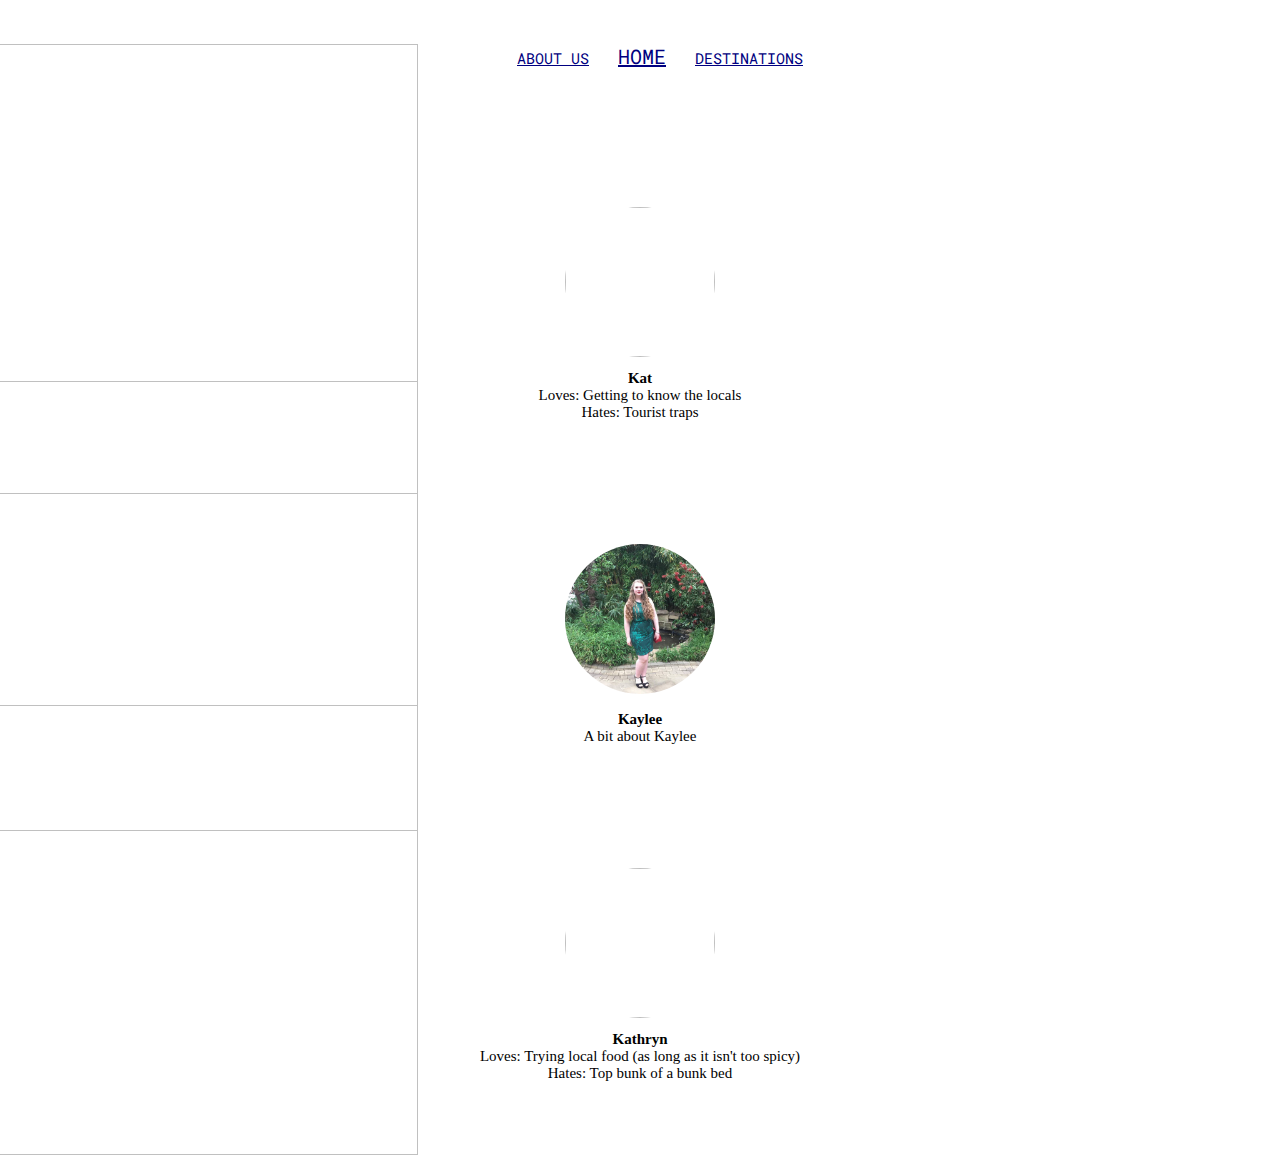
==== AboutUs.html @ 7ca0b4f2 "renamed index" ====
<!DOCTYPE html>
<html>
<head>
  <title> About Us </title>
  <link rel="stylesheet" href="bootstrap-3.3.7-dist/css/bootstrap.css">
  <meta name="viewport" content="width=device-width,initial-scale=1.0">
  <link rel="stylesheet" href="web.css" type="text/css">
  <link href='https://fonts.googleapis.com/css?family=Roboto+Mono' rel='stylesheet' type='text/css'>
</head>

<body>
  <header>
    <ul>
      <li><a href="AboutUs.html" title="About Us">ABOUT US</a></li>
      <li class='home'><a href="index.html" title="Home">HOME</a></li>
      <li><a href="destinations.html" title="Destinations" alt="Destinations">DESTINATIONS</a></li>
    </ul>
  </header>

  <div class= "container">
    <div class="row">
      <div class="col-md-4">
        <figure>
            <img class=person src="https://i.imgur.com/RxGaNOl.jpg?1" >
            <figcaption>
               <strong>Kat</strong><br>Loves: Getting to know the locals <br>Hates: Tourist traps
            </figcaption>
        <img class=splatter src="https://i.imgur.com/LhtbZLN.png">
      </figure>
      </div>
      <div class="col-md-4">
        <figure>
            <img class=person src="Kaylee.jpg" >
            <figcaption>
              <strong>Kaylee</strong><br> A bit about Kaylee
              </figcaption>
        <img class=splatter src="https://i.imgur.com/WIMSgtK.png">
      </figure>
      </div>
      <div class="col-md-4">
        <figure>
            <img class=person src="IMG_8936.jpg" >
            <figcaption>
            <strong>Kathryn</strong><br>Loves: Trying local food (as long as it isn't too spicy) <br>Hates: Top bunk of a bunk bed

          </figcaption>
        <img class=splatter src="https://i.imgur.com/LhtbZLN.png">
      </figure>
      </div>
    </div>
  </div>

</body>

<!-- <footer>
  <h2>Contact Us</h2>
<a href="#"> <img src="https://imgur.com/FJV2xjM.png" title="Facebook" width=30 height=30> </a>
<a href="#"> <img src="https://imgur.com/UqFc2Yy.png" title="Instagram" width=30 height=30> </a>
<a href="#"> <img src="https://imgur.com/R9vd7ZF.png" title="Twitter" width=30 height=30> </a>
</footer> --->

</html>
---- web.css ----
header {
  padding: 20px 0px 5px 0px;
  text-align: center;
  background-size: cover;
  font-size: 15px;
  font-family: 'Roboto Mono', cursive;
}

header.vietnam{
  background: url("vietnam_background.jpg");
  background-size: cover;
}
a {
  color: navy;
}
h2{
  font-family: 'Roboto Mono' cursive;
  font-size:15px;
}

body {
text-align: center;
}

li{
  background-color:white;
}

li{
  display: inline;
 padding: 10px 10px 10px 10px;
 background-image: url("https://i.imgur.com/Fdnnrxj.jpg");
 background-size:auto;
 background-position: center;
 position:relative;
 border-width: thin;
 border-radius: 10px;
}

li.home {
  font-size: 20px;
  font-style: strong;
}

ul.vietnam{
  background: none;
}

.parent {
  position: relative;
}
.image1 {
  position: absolute;
  top: 0px;
  left: 100px;
}
.singapore {
  position: absolute;
  top: 350px;
  left: 950px;
  }

.vietnam {
  position: absolute;
  top: 315px;
  left: 965px;
}

.Switzerland {
position: absolute;
top: 200px;
left: 640px;

}

.container{
  display: block;

}

.col-md-4{
  position: relative;
  top: 50px;
  left: 0;
  font-size:15px;
padding: 0px 0px 40px 0px;
text-align: center;
color: black;
}



.person{
  width: 150px;
  height: 150px;
  position: relative;
  top:50px;
  z-index:20px;
  border-radius:90px;
  border: solid white 3px;
  margin: 0px 0px 60px 0px;

}
.figure{
  position: relative;
  margin-top:300px;
  padding:40px;
}
.splatter{
  position:absolute;
  display: center;
  height:450px;
  width:450px;
  top:-110px;
  left:-40px;
  z-index: -20;
}

.figcaption {
  display: block;
  position: absolute;
font-size: 20px;
  top: 100px;
}

.countrydes{
  width: 300px;
  height: 200px;
  position: relative;
  top:50px;
  z-index:20px;
  border-radius:0px;
  border: solid white 3px;
  margin: 0px 0px 60px 0px;

}

.country {
  position: relative;
  text-align: center;
  color: white;
font-size: 70px;}


.center {
    position: absolute;
    top: 70%;
      left: 50%;
      transform: translate(-50%, -50%);
}

footer {
  padding: 20px 20px 20px 20px;
text-align: center;
position:absolute;
bottom: -100px;
left: 600px ;
}

footer a{

  padding: 2px;
}
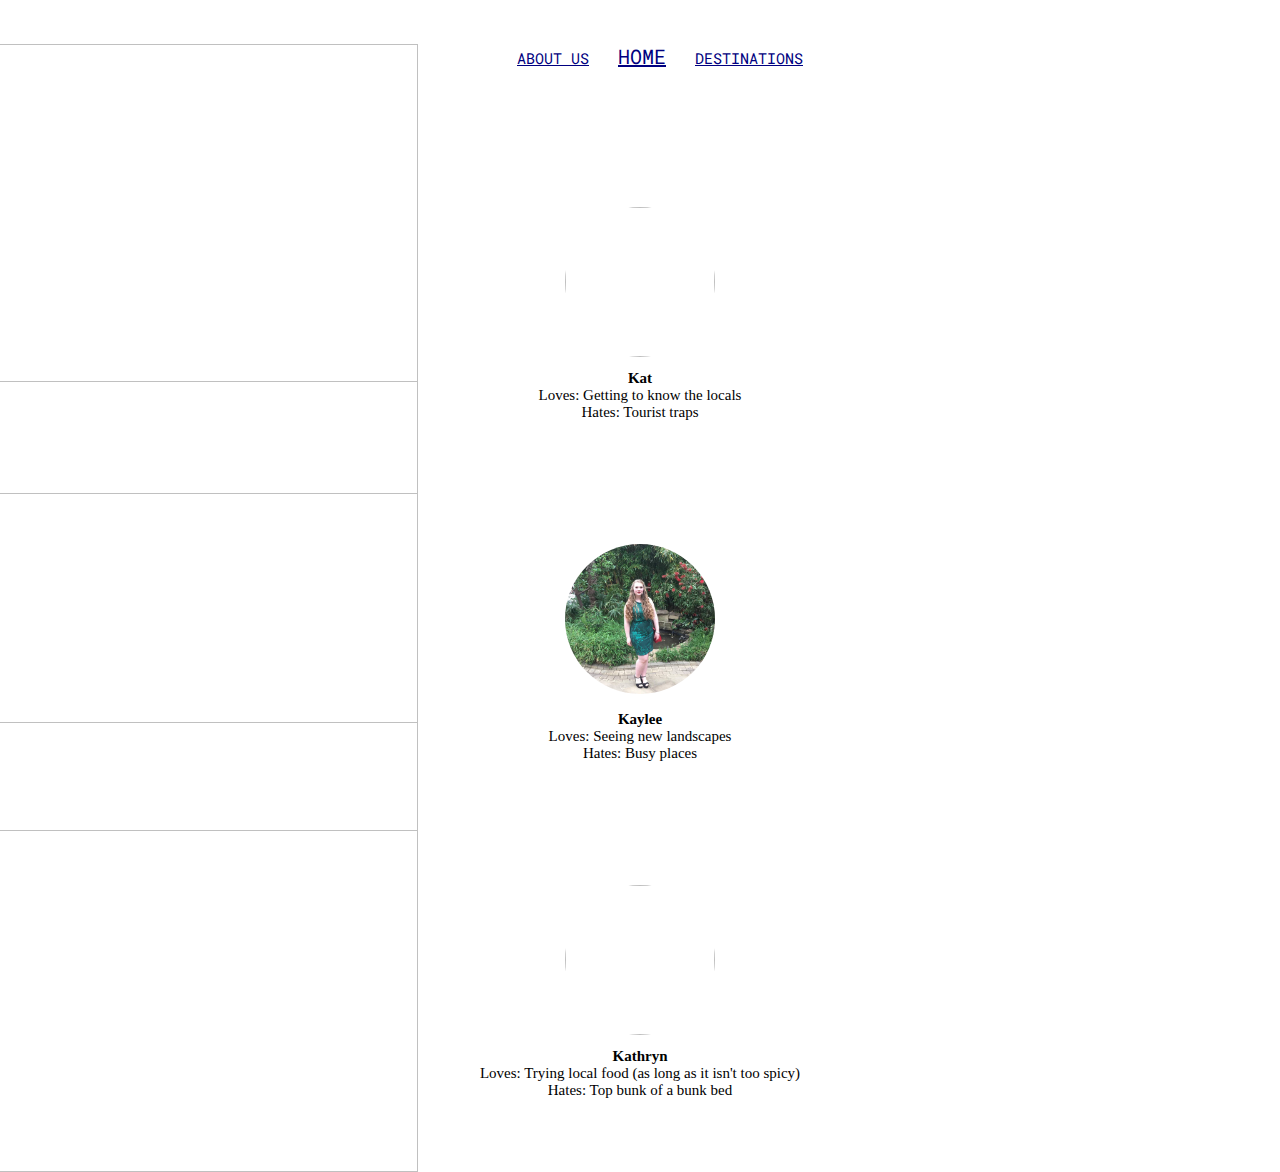
==== commit 7260f0ed: "Added Bit about me" ====
--- a/AboutUs.html
+++ b/AboutUs.html
@@ -32,7 +32,7 @@
         <figure>
             <img class=person src="Kaylee.jpg" >
             <figcaption>
-              <strong>Kaylee</strong><br> A bit about Kaylee
+              <strong>Kaylee</strong><br>Loves: Seeing new landscapes <br>Hates: Busy places
               </figcaption>
         <img class=splatter src="https://i.imgur.com/WIMSgtK.png">
       </figure>
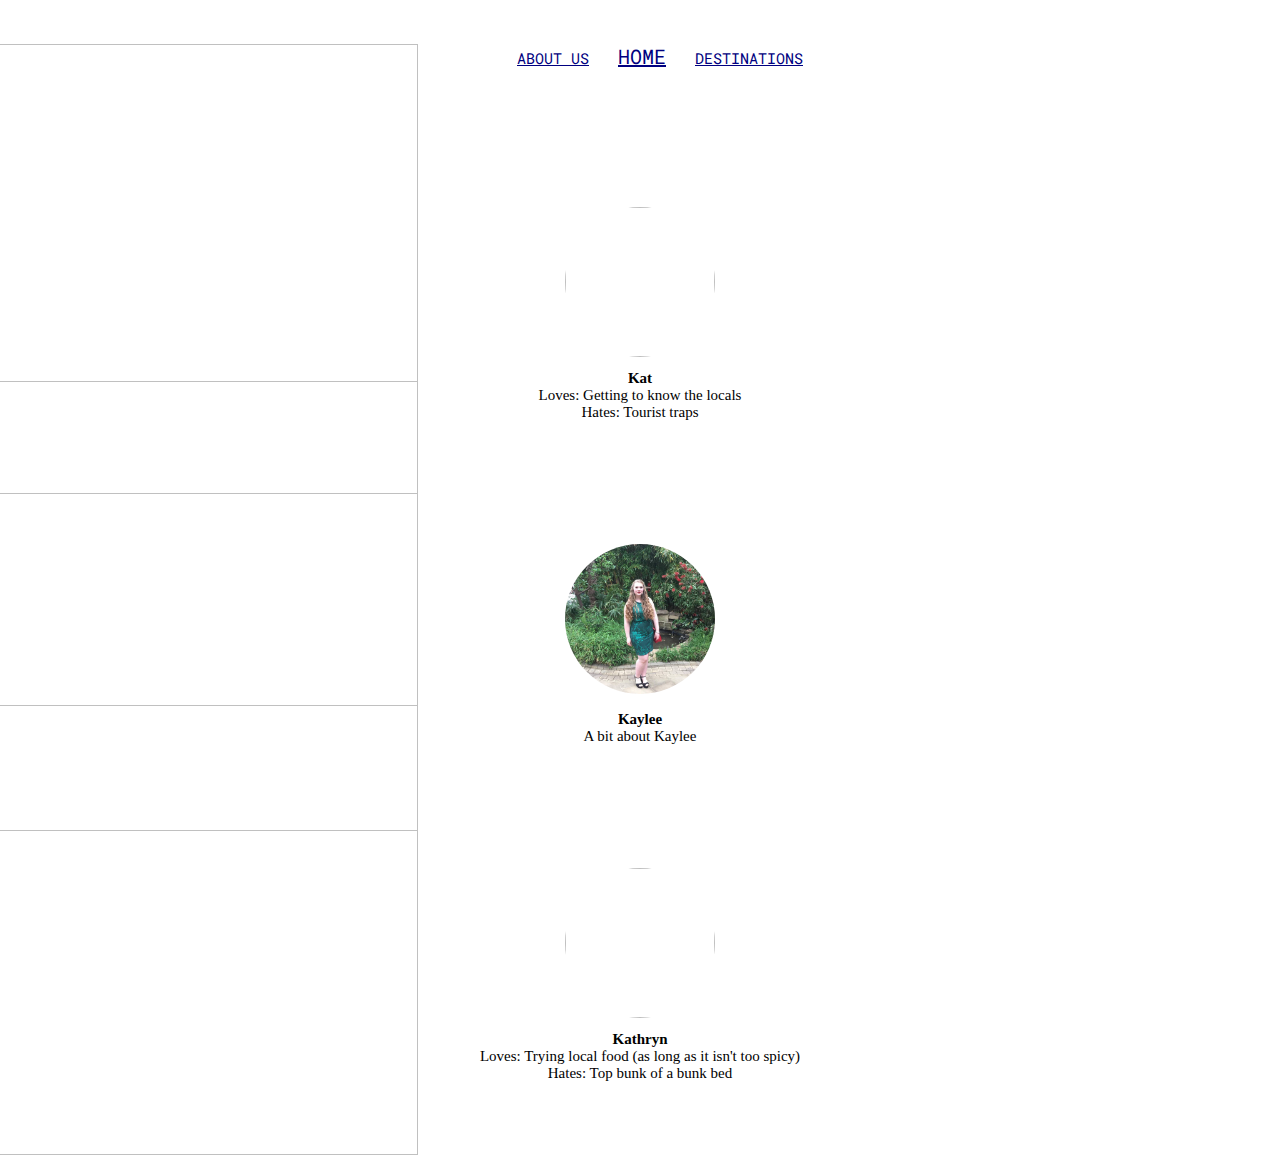
==== commit 16296395: "Merge branch 'master' of https://github.com/shefcodefirstgirls/team-kaye" ====
--- a/AboutUs.html
+++ b/AboutUs.html
@@ -32,7 +32,7 @@
         <figure>
             <img class=person src="Kaylee.jpg" >
             <figcaption>
-              <strong>Kaylee</strong><br>Loves: Seeing new landscapes <br>Hates: Busy places
+              <strong>Kaylee</strong><br> A bit about Kaylee
               </figcaption>
         <img class=splatter src="https://i.imgur.com/WIMSgtK.png">
       </figure>
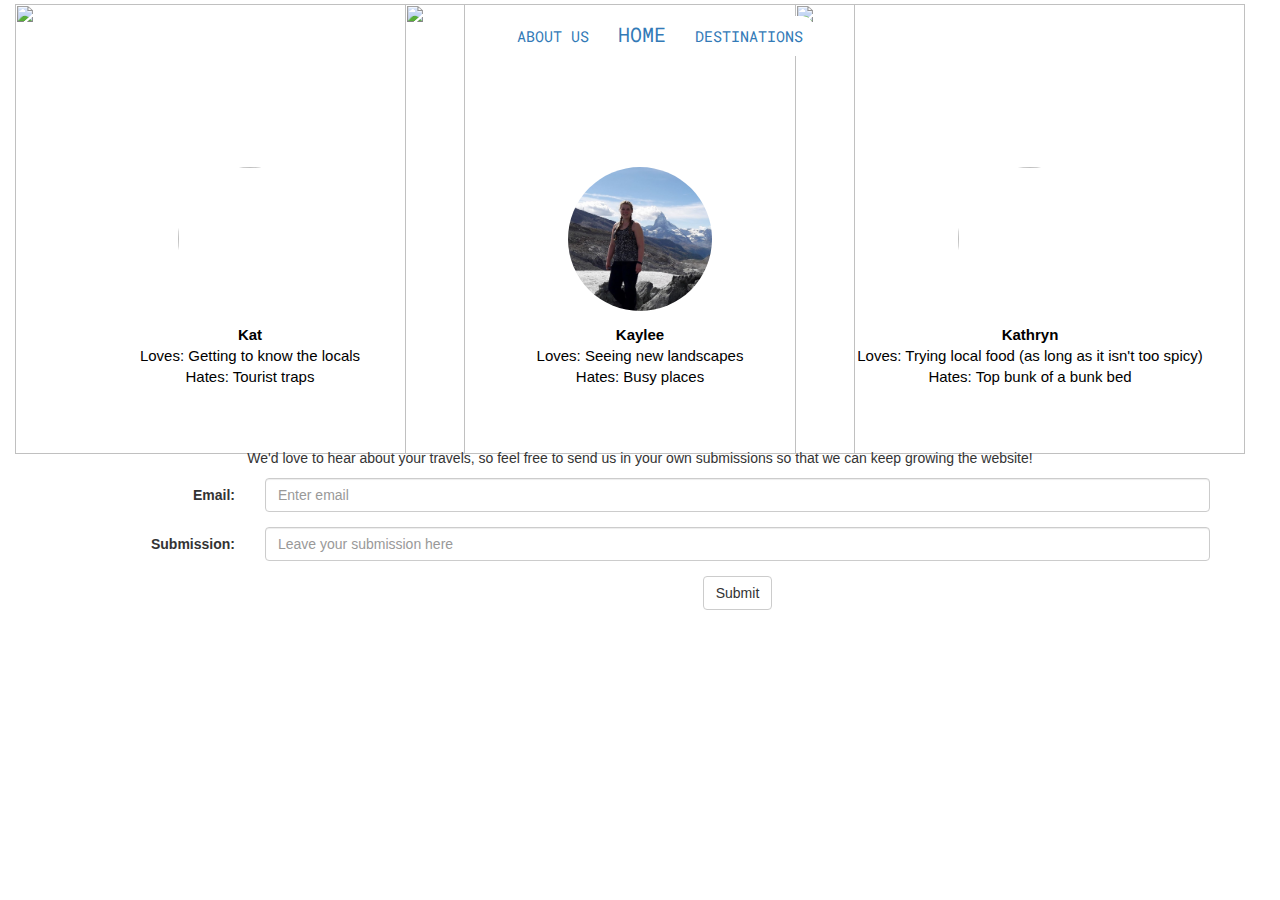
==== commit 14843434: "added a submission form to the About Us page, small edits to the Vietnam page and relevant CSS, adde" ====
--- a/AboutUs.html
+++ b/AboutUs.html
@@ -6,6 +6,10 @@
   <meta name="viewport" content="width=device-width,initial-scale=1.0">
   <link rel="stylesheet" href="web.css" type="text/css">
   <link href='https://fonts.googleapis.com/css?family=Roboto+Mono' rel='stylesheet' type='text/css'>
+  <meta charset="utf-8">
+  <link rel="stylesheet" href="https://maxcdn.bootstrapcdn.com/bootstrap/3.3.7/css/bootstrap.min.css">
+  <script src="https://ajax.googleapis.com/ajax/libs/jquery/3.3.1/jquery.min.js"></script>
+  <script src="https://maxcdn.bootstrapcdn.com/bootstrap/3.3.7/js/bootstrap.min.js"></script>
 </head>
 
 <body>
@@ -32,7 +36,7 @@
         <figure>
             <img class=person src="Kaylee.jpg" >
             <figcaption>
-              <strong>Kaylee</strong><br> A bit about Kaylee
+              <strong>Kaylee</strong><br>Loves: Seeing new landscapes <br>Hates: Busy places
               </figcaption>
         <img class=splatter src="https://i.imgur.com/WIMSgtK.png">
       </figure>
@@ -50,6 +54,29 @@
     </div>
   </div>
 
+<div class="contact-form">
+  <p>We'd love to hear about your travels, so feel free to send us in your own submissions so that we can keep growing the website!</p>
+<form class="form-horizontal" action="/action_page.php">
+  <div class="form-group">
+    <label class="control-label col-sm-2" for="email">Email:</label>
+    <div class="col-sm-10">
+      <input type="email" class="form-control" id="email" placeholder="Enter email">
+    </div>
+  </div>
+  <div class="form-group">
+    <label class="control-label col-sm-2" for="text">Submission:</label>
+    <div class="col-sm-10">
+      <input type="text" class="form-control" id="pwd" placeholder="Leave your submission here">
+    </div>
+  </div>
+  <div class="form-group">
+    <div class="col-sm-offset-2 col-sm-10">
+      <button type="submit" class="btn btn-default">Submit</button>
+    </div>
+  </div>
+</form>
+</div>
+
 </body>
 
 <!-- <footer>
--- a/web.css
+++ b/web.css
@@ -161,3 +161,10 @@
 
   padding: 2px;
 }
+
+.contact-form{
+  padding: 20px;
+  text-align:center;
+  position: relative;
+  margin: 50px;
+}
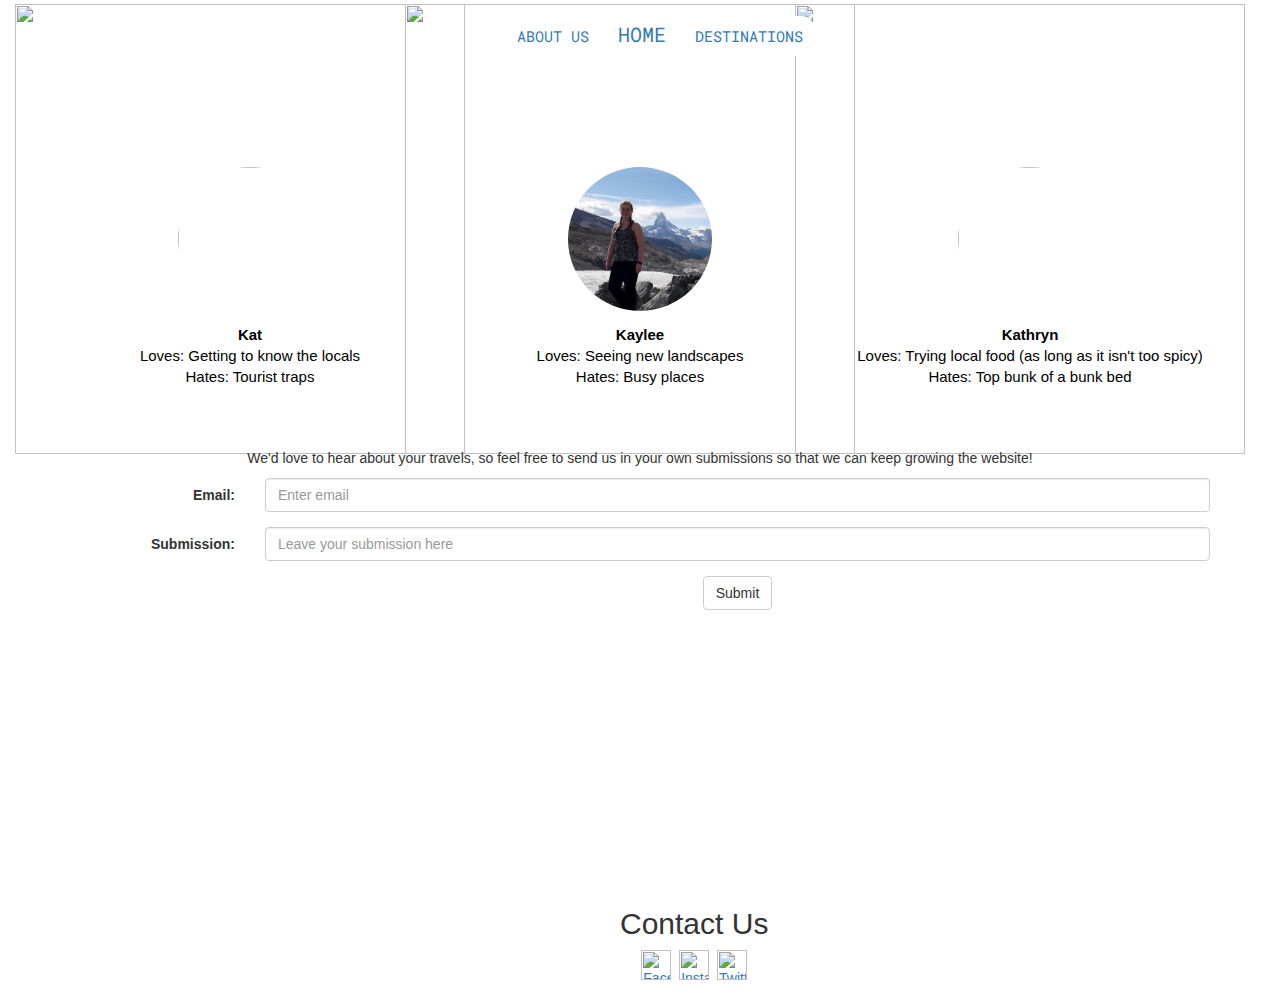
==== commit 704e8608: "trying to edit homepage (index)" ====
--- a/AboutUs.html
+++ b/AboutUs.html
@@ -79,11 +79,11 @@
 
 </body>
 
-<!-- <footer>
+<footer>
   <h2>Contact Us</h2>
 <a href="#"> <img src="https://imgur.com/FJV2xjM.png" title="Facebook" width=30 height=30> </a>
 <a href="#"> <img src="https://imgur.com/UqFc2Yy.png" title="Instagram" width=30 height=30> </a>
 <a href="#"> <img src="https://imgur.com/R9vd7ZF.png" title="Twitter" width=30 height=30> </a>
-</footer> --->
+</footer>
 
 </html>
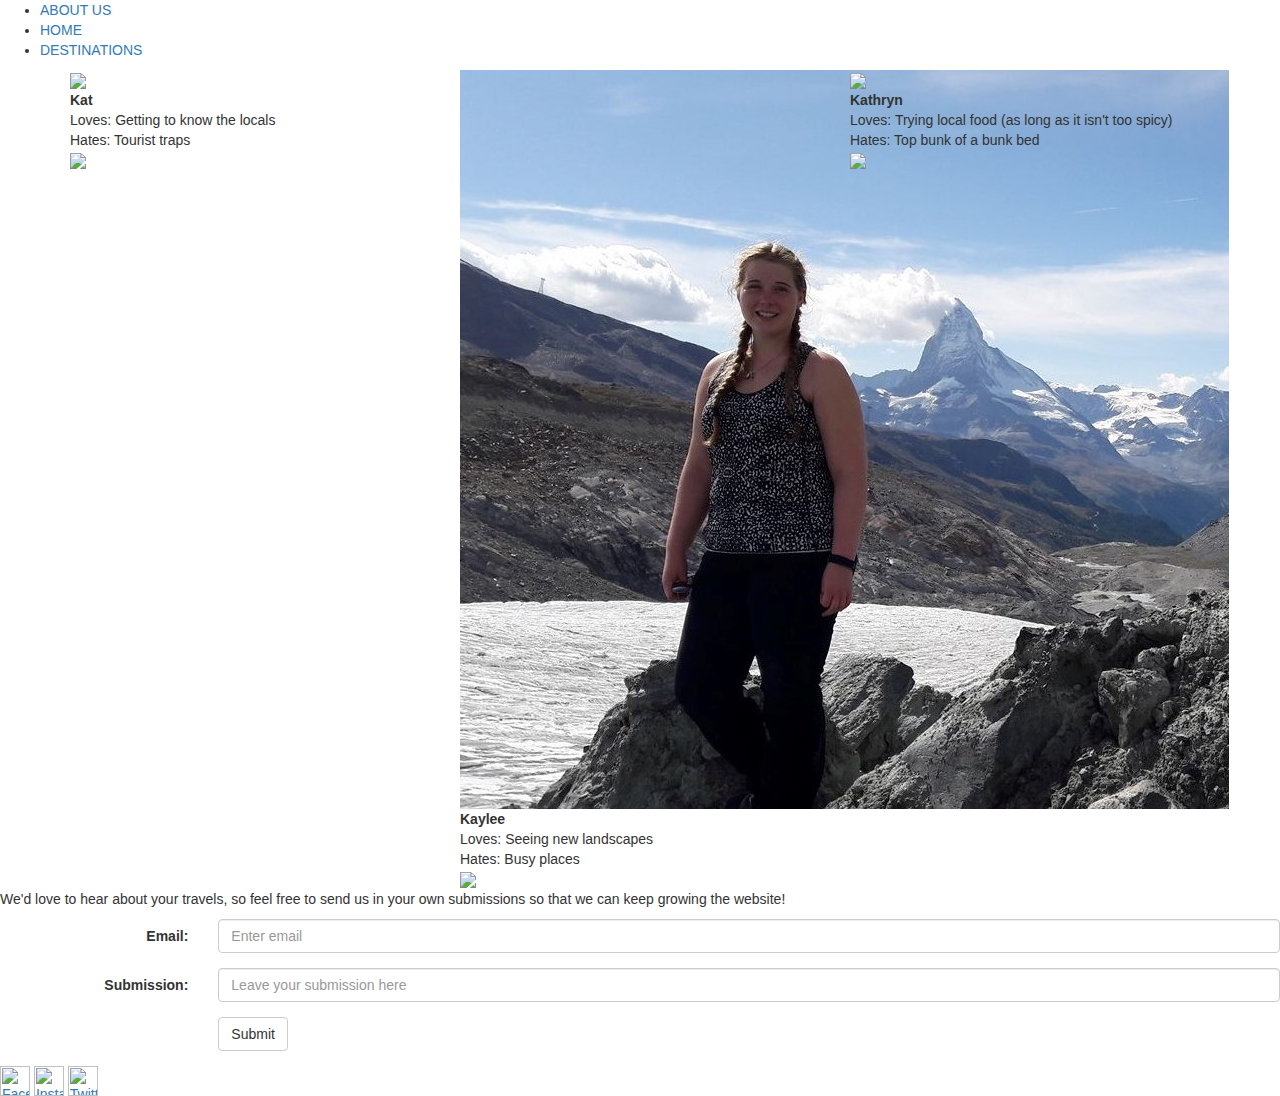
==== commit 67640e48: "bout us update reposiveness" ====
--- a/AboutUs.html
+++ b/AboutUs.html
@@ -2,14 +2,15 @@
 <html>
 <head>
   <title> About Us </title>
-  <link rel="stylesheet" href="bootstrap-3.3.7-dist/css/bootstrap.css">
-  <meta name="viewport" content="width=device-width,initial-scale=1.0">
-  <link rel="stylesheet" href="web.css" type="text/css">
+
   <link href='https://fonts.googleapis.com/css?family=Roboto+Mono' rel='stylesheet' type='text/css'>
   <meta charset="utf-8">
   <link rel="stylesheet" href="https://maxcdn.bootstrapcdn.com/bootstrap/3.3.7/css/bootstrap.min.css">
   <script src="https://ajax.googleapis.com/ajax/libs/jquery/3.3.1/jquery.min.js"></script>
   <script src="https://maxcdn.bootstrapcdn.com/bootstrap/3.3.7/js/bootstrap.min.js"></script>
+  <link rel="stylesheet" href="bootstrap-3.3.7-dist/css/bootstrap.css">
+  <meta name="viewport" content="width=device-width,initial-scale=1.0">
+  <link rel="stylesheet" href="AboutUs.css" type="text/css">
 </head>
 
 <body>
@@ -43,7 +44,7 @@
       </div>
       <div class="col-md-4">
         <figure>
-            <img class=person src="IMG_8936.jpg" >
+            <img class=person src="https://i.imgur.com/5Gn4LQm.jpg" >
             <figcaption>
             <strong>Kathryn</strong><br>Loves: Trying local food (as long as it isn't too spicy) <br>Hates: Top bunk of a bunk bed
 
@@ -80,8 +81,7 @@
 </body>
 
 <footer>
-  <h2>Contact Us</h2>
-<a href="#"> <img src="https://imgur.com/FJV2xjM.png" title="Facebook" width=30 height=30> </a>
+  <a href="#"> <img src="https://imgur.com/FJV2xjM.png" title="Facebook" width=30 height=30> </a>
 <a href="#"> <img src="https://imgur.com/UqFc2Yy.png" title="Instagram" width=30 height=30> </a>
 <a href="#"> <img src="https://imgur.com/R9vd7ZF.png" title="Twitter" width=30 height=30> </a>
 </footer>
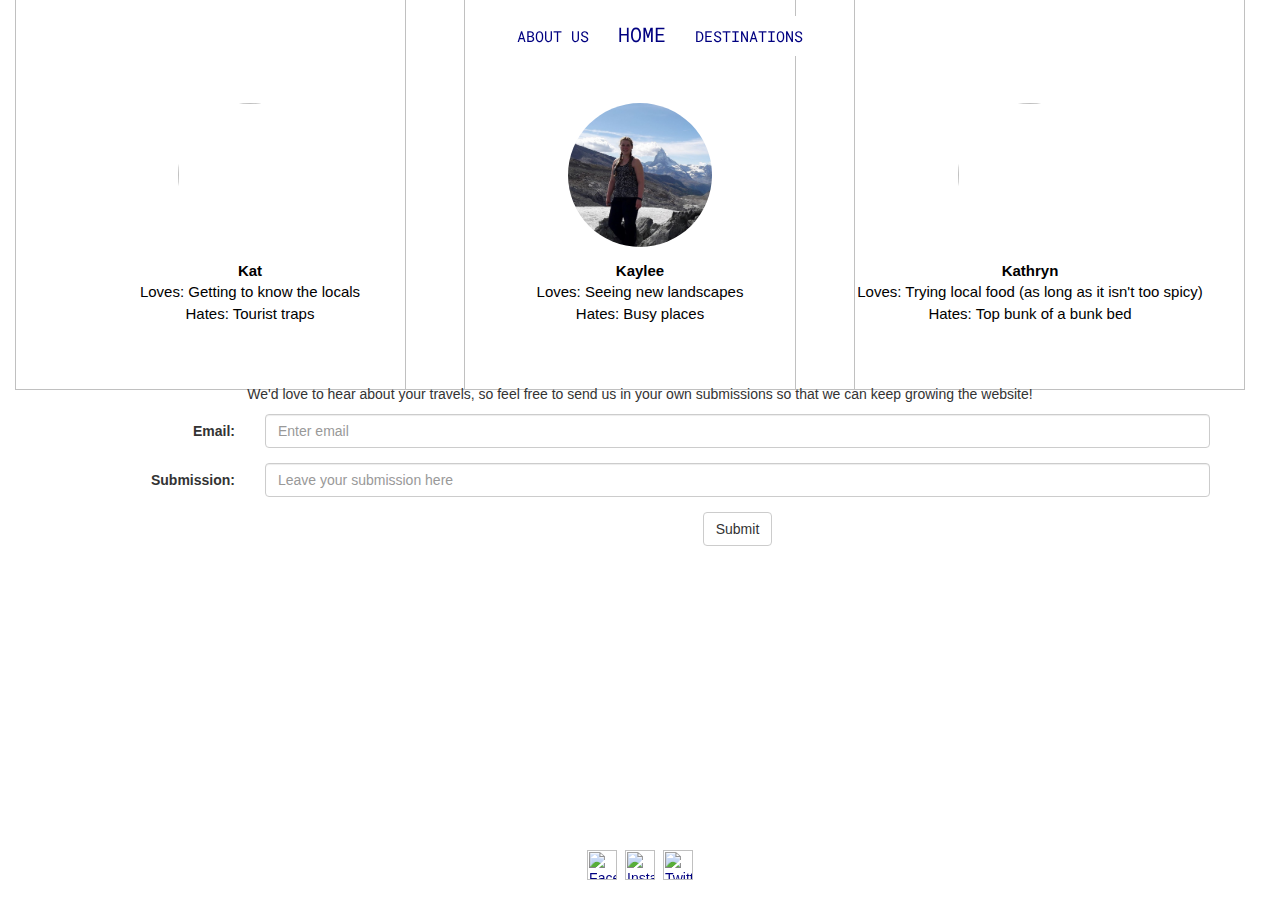
==== commit 25814c81: "fix about us" ====
--- a/AboutUs.html
+++ b/AboutUs.html
@@ -10,7 +10,7 @@
   <script src="https://maxcdn.bootstrapcdn.com/bootstrap/3.3.7/js/bootstrap.min.js"></script>
   <link rel="stylesheet" href="bootstrap-3.3.7-dist/css/bootstrap.css">
   <meta name="viewport" content="width=device-width,initial-scale=1.0">
-  <link rel="stylesheet" href="AboutUs.css" type="text/css">
+  <link rel="stylesheet" href="aboutus.css" type="text/css">
 </head>
 
 <body>
--- a/aboutus.css
+++ b/aboutus.css
@@ -0,0 +1,130 @@
+header {
+  padding: 20px 0px 5px 0px;
+  text-align: center;
+  background-size: cover;
+  font-size: 15px;
+  font-family: 'Roboto Mono', cursive;
+  position: fixed;
+  z-index: +3;
+  text-align: center;
+top: 0;
+  width: 100%;
+}
+
+a {
+  color: navy;
+}
+h2{
+  font-family: 'Roboto Mono' cursive;
+  font-size:15px;
+}
+
+body {
+text-align: center;
+}
+
+li{
+  background-color:white;
+}
+
+li{
+  display: inline;
+ padding: 10px 10px 10px 10px;
+ background-image: url("https://i.imgur.com/Fdnnrxj.jpg");
+ background-size:auto;
+ background-position: center;
+ position:relative;
+ border-width: thin;
+ border-radius: 10px;
+}
+
+li.home {
+  font-size: 20px;
+  font-style: strong;
+}
+
+ul.vietnam{
+  background: none;
+}
+
+
+
+.container{
+  display: block;
+
+
+}
+
+.col-md-4{
+  position: relative;
+  top: 50px;
+  left: 0;
+  font-size:15px;
+padding: 0px 0px 40px 0px;
+text-align: center;
+color: black;
+}
+
+
+
+.person{
+  width: 150px;
+  height: 150px;
+  position: relative;
+  top:50px;
+  z-index:20px;
+  border-radius:90px;
+  border: solid white 3px;
+  margin: 0px 0px 60px 0px;
+
+}
+.figure{
+  position: relative;
+  margin-top:300px;
+  padding:40px;
+}
+.splatter{
+  position:absolute;
+  display: center;
+  height:450px;
+  width:450px;
+  top:-110px;
+  left:-40px;
+  z-index: -20;
+}
+
+.figcaption {
+  display: block;
+  position: absolute;
+font-size: 20px;
+  top: 100px;
+}
+
+
+
+footer {
+  padding: 20px 20px 20px 20px;
+  position:absolute;
+  bottom: 00px;
+  left: 600px ;
+
+      left: 0;
+      position: fixed;
+      text-align: center;
+      bottom: 0;
+      width: 100%;
+
+
+}
+
+footer a{
+
+  padding: 2px;
+}
+
+.contact-form{
+  padding: 20px;
+  text-align:center;
+  position: relative;
+  margin: 50px;
+}
